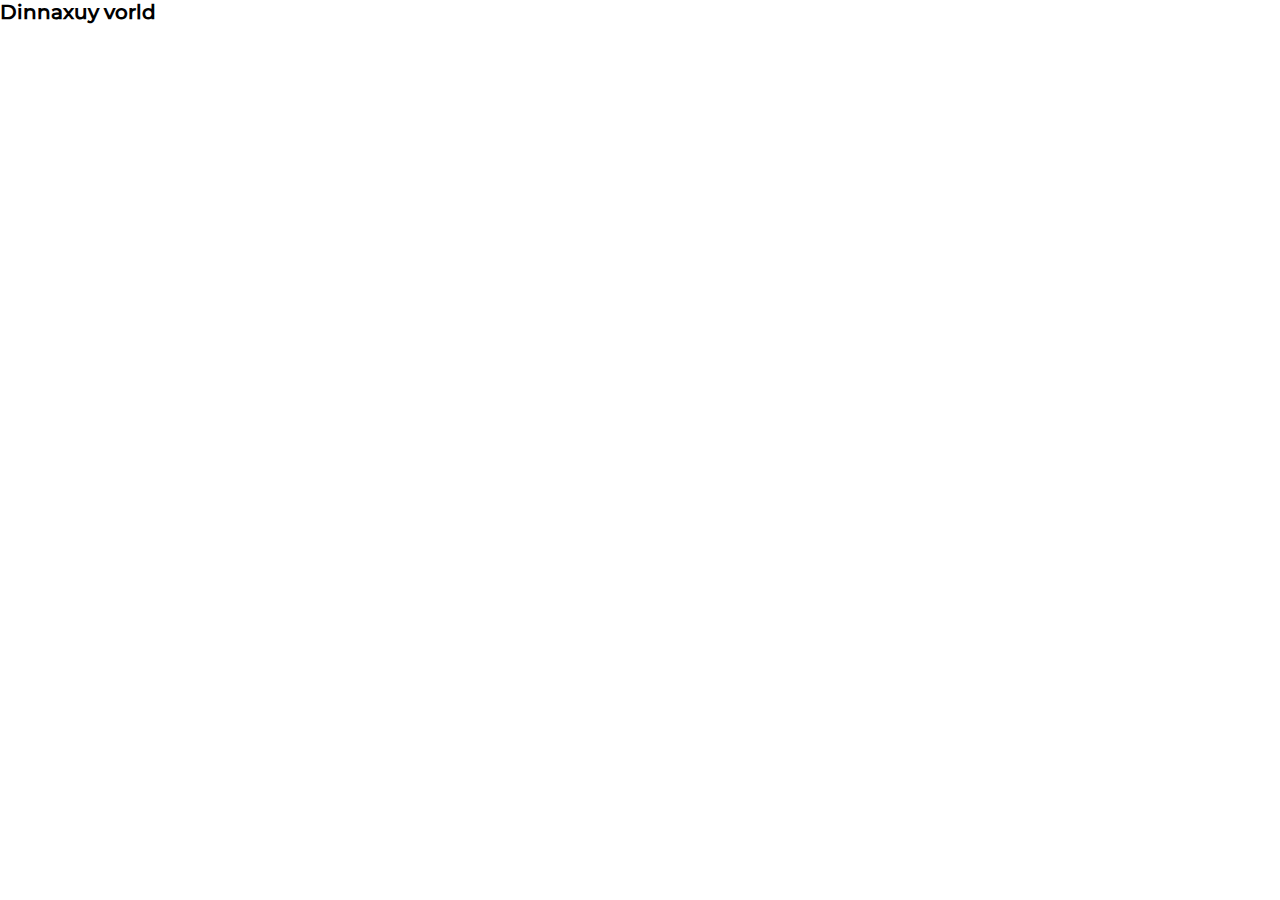
==== index.html @ c0053b3e "initial stage" ====
<!DOCTYPE html>
<html lang="en">
  <head>
    <meta charset="UTF-8" />
    <meta name="viewport" content="width=device-width, initial-scale=1.0" />
    <title>Furniro</title>
    <link rel="stylesheet" href="./css/home.css" />
  </head>
  <body>
    <h1>Dinnaxuy vorld</h1>
  </body>
</html>
---- css/home.css ----
@import "./global.css";
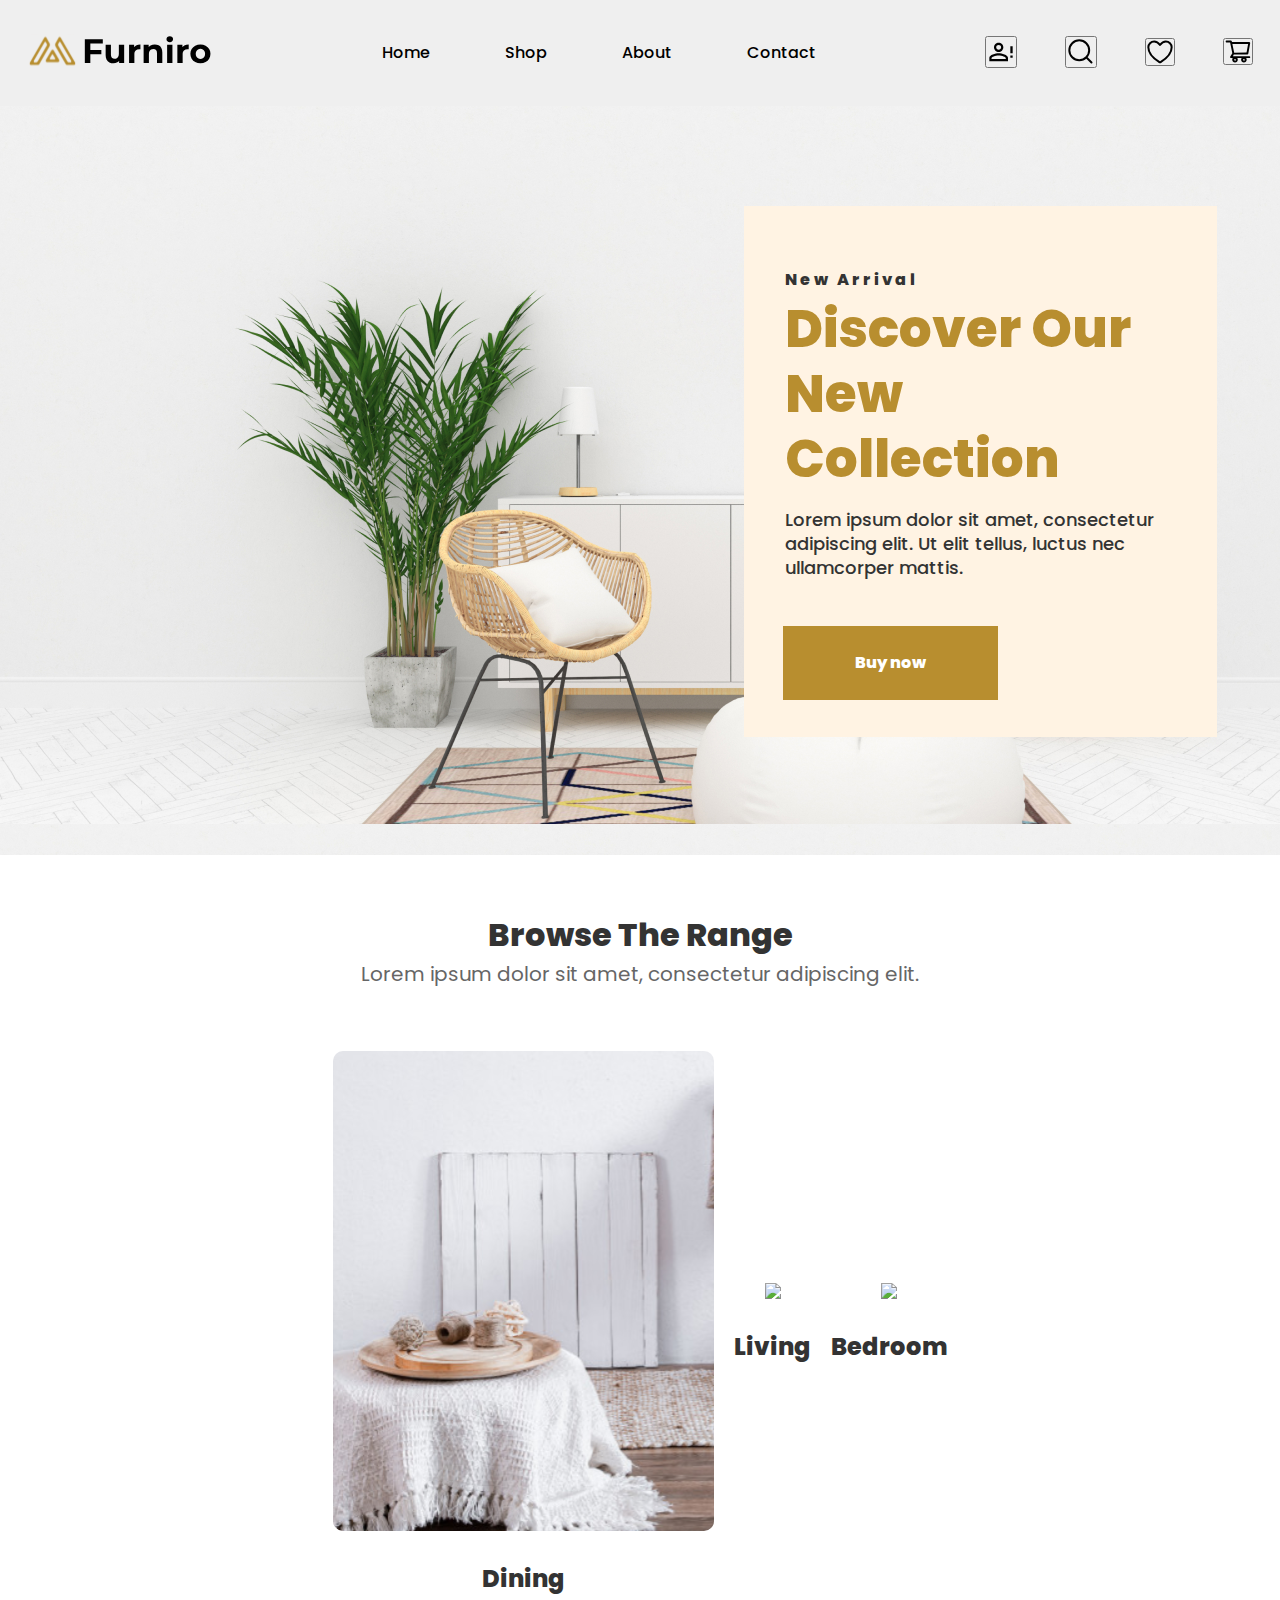
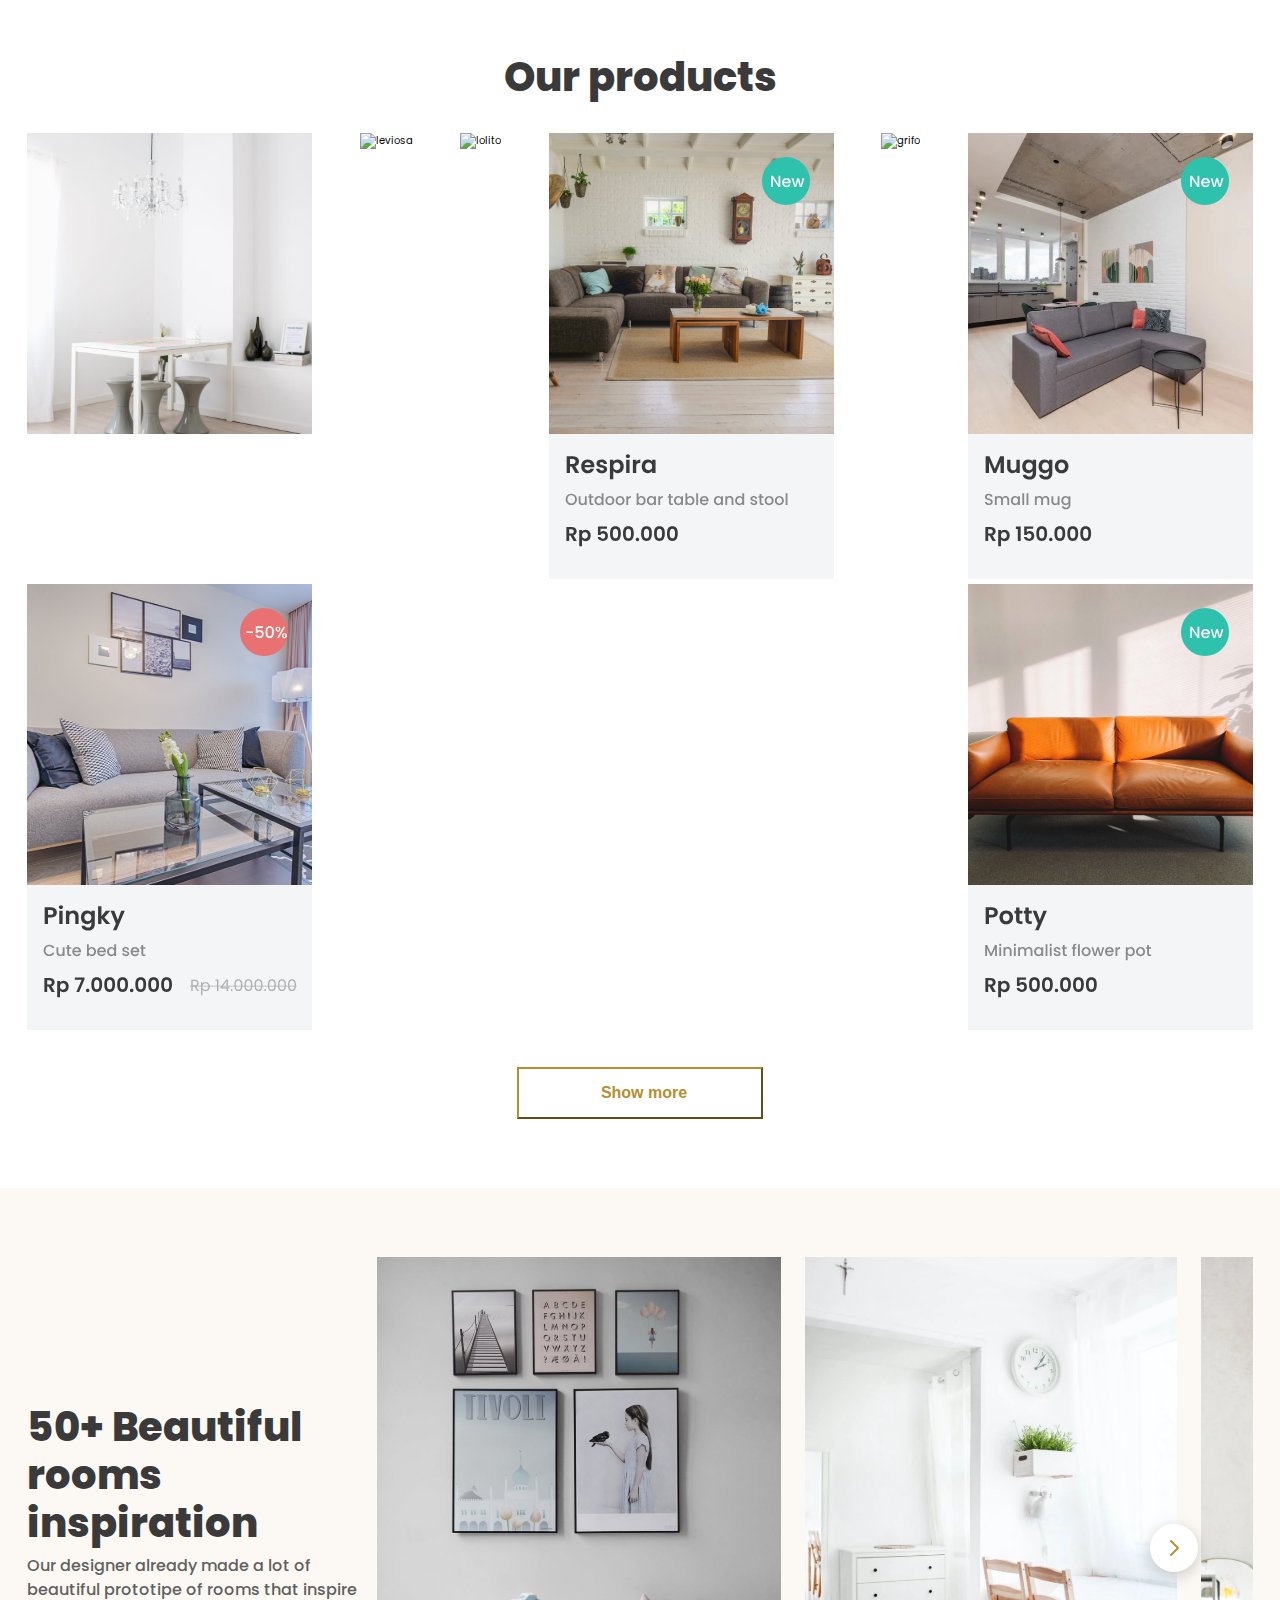
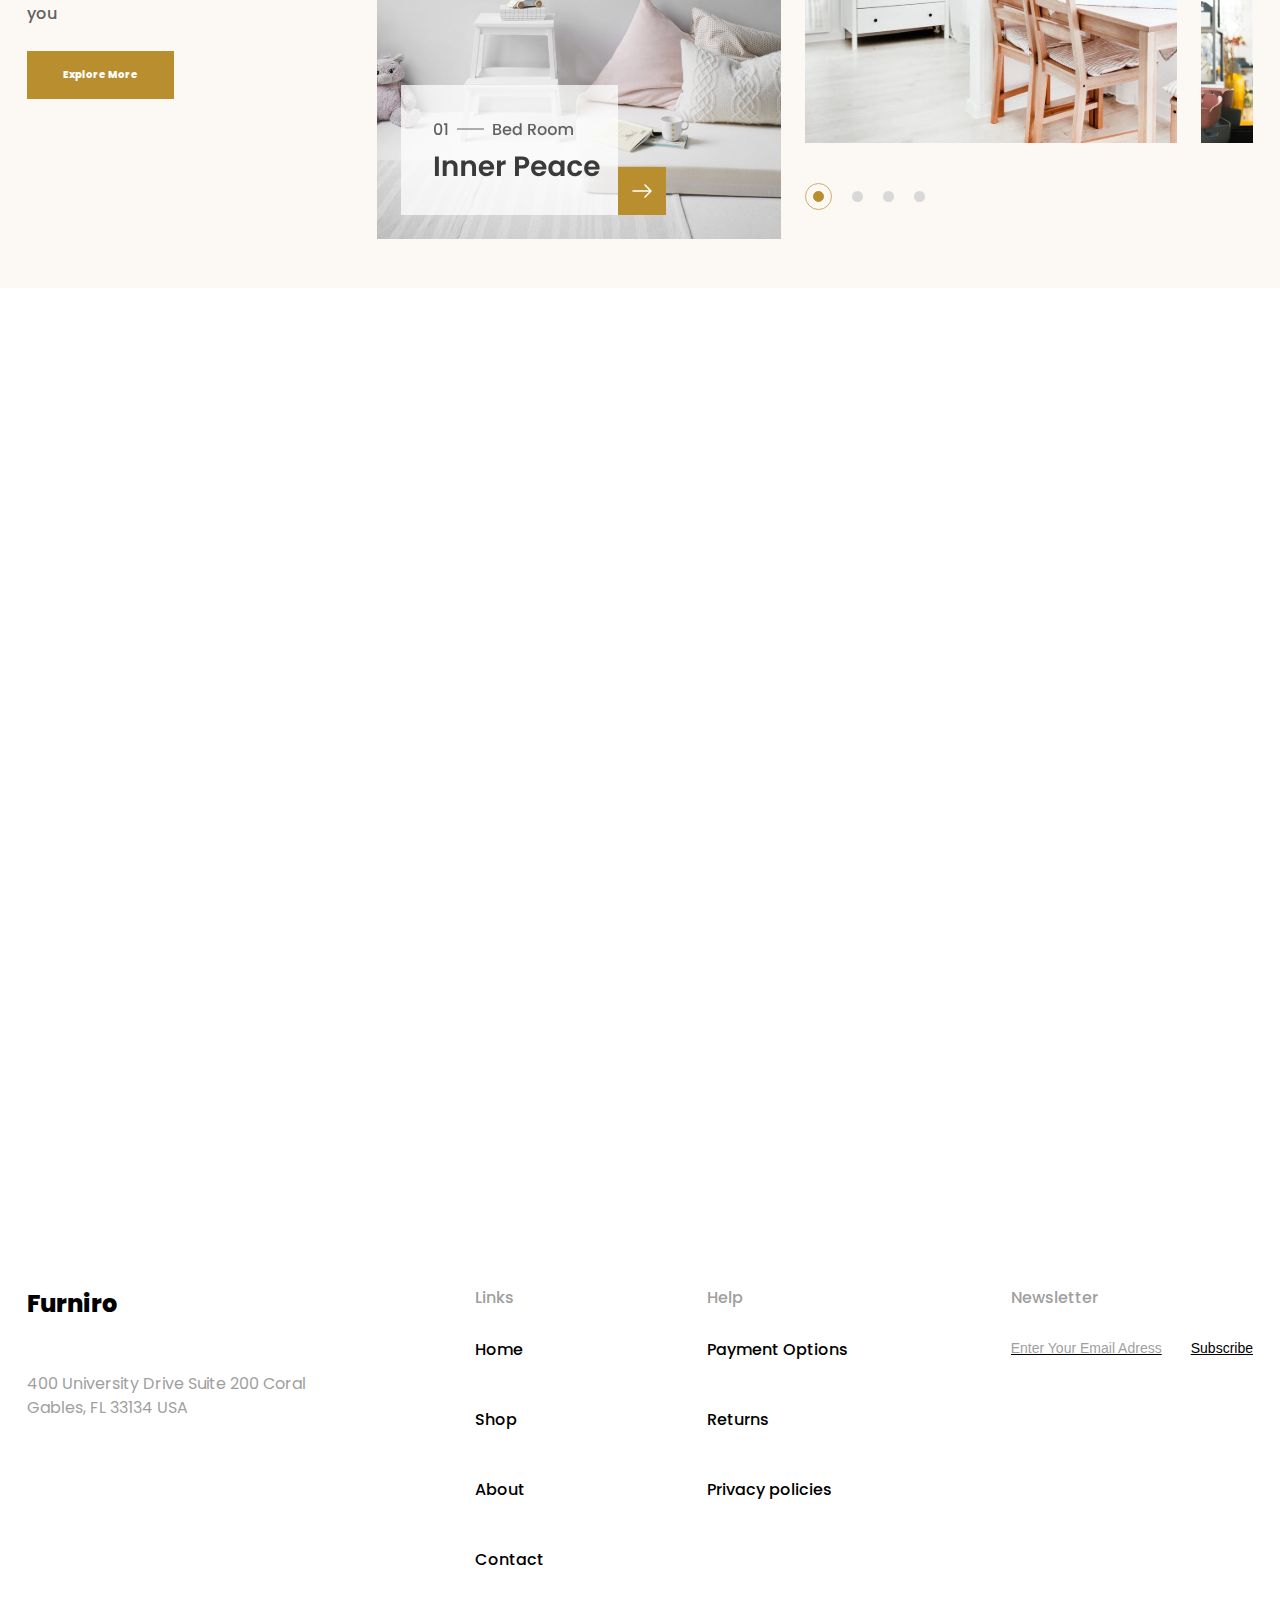
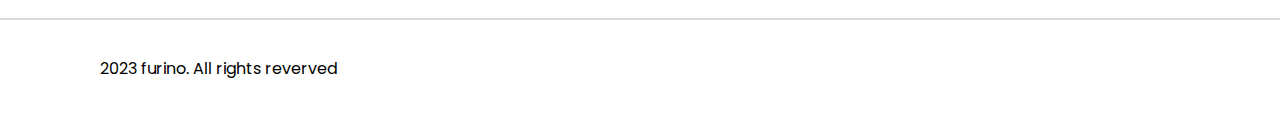
==== commit d9e00fbc: "pages" ====
--- a/index.html
+++ b/index.html
@@ -7,6 +7,206 @@
     <link rel="stylesheet" href="./css/home.css" />
   </head>
   <body>
-    <h1>Dinnaxuy vorld</h1>
+    <header>
+      <nav>
+        <div class="container">
+          <div class="navigation">
+            <a class="logo-icon" href="./index.html">
+              <img src="./images/furniro-logo.svg" alt="Furniro" />
+            </a>
+            <ul class="item-menu">
+              <li><a href="./index.html">Home</a></li>
+              <li><a href="./pages/shop.html">Shop</a></li>
+              <li><a href="./pages/blog.html">About</a></li>
+              <li><a href="./pages/contact.html">Contact</a></li>
+            </ul>
+            <ul class="icon-menu">
+              <li>
+                <button>
+                  <img src="./images/person-icon.svg" alt="about" />
+                </button>
+              </li>
+              <li>
+                <button>
+                  <img src="./images/search-icon.svg" alt="search" />
+                </button>
+              </li>
+              <li>
+                <button>
+                  <img src="./images/like-icon.svg" alt="add to favourites" />
+                </button>
+              </li>
+              <li>
+                <button>
+                  <img src="./images/market-icon.svg" alt="add to basket" />
+                </button>
+              </li>
+            </ul>
+          </div>
+        </div>
+      </nav>
+      <div class="hero">
+        <div class="container">
+          <div class="hero-main">
+            <p>New Arrival</p>
+            <h1>Discover Our New Collection</h1>
+            <p>
+              Lorem ipsum dolor sit amet, consectetur adipiscing elit. Ut elit
+              tellus, luctus nec ullamcorper mattis.
+            </p>
+            <a href="./pages/shop.html">Buy now</a>
+          </div>
+        </div>
+      </div>
+    </header>
+    <main>
+      <section class="section1">
+        <div class="container">
+          <div class="sec1">
+            <h2>Browse The Range</h2>
+            <p>Lorem ipsum dolor sit amet, consectetur adipiscing elit.</p>
+            <div class="sec1-card">
+              <div class="card-inside">
+                <img src="./images/dining.svg" />
+                <p>Dining</p>
+              </div>
+              <div class="card-inside">
+                <img src="./images/living.svg" />
+                <p>Living</p>
+              </div>
+              <div class="card-inside">
+                <img src="./images/bedroom.svg" />
+                <p>Bedroom</p>
+              </div>
+            </div>
+          </div>
+        </div>
+      </section>
+      <secction class="section2">
+        <div class="container">
+          <div class="sec2">
+            <h3>Our products</h3>
+            <div class="content">
+              <div class="card-inside">
+                <img src="./images/syltherine.svg" alt="syltherine" />
+              </div>
+              <div class="card-inside">
+                <img src="./images/leviosa.svg" alt="leviosa" />
+              </div>
+              <div class="card-inside">
+                <img src="./images/lolito.svg" alt="lolito" />
+              </div>
+              <div class="card-inside">
+                <img src="./images/respira.svg" alt="respira" />
+              </div>
+              <div class="card-inside">
+                <img src="./images/grifo.svg" alt="grifo" />
+              </div>
+              <div class="card-inside">
+                <img src="./images/muggo.svg" alt="muggo" />
+              </div>
+              <div class="card-inside">
+                <img src="./images/pinky.svg" alt="pinky" />
+              </div>
+              <div class="card-inside">
+                <img src="./images/potty.svg" alt="potty" />
+              </div>
+            </div>
+            <button>Show more</button>
+          </div>
+        </div>
+      </secction>
+      <section class="section3">
+        <div class="container">
+          <div class="sec3">
+            <div class="left-side">
+              <h3>50+ Beautiful rooms inspiration</h3>
+              <p>
+                Our designer already made a lot of beautiful prototipe of rooms
+                that inspire you
+              </p>
+              <a href="./pages/product-comparision.html">Explore More</a>
+            </div>
+            <div class="right-side">
+              <img src="./images/inner-peace.svg" alt="" />
+            </div>
+          </div>
+        </div>
+      </section>
+      <section class="section4">
+        <img src="" alt="" />
+        <!-- <div class="gallery-container">
+          <h2>Share your setup with <span>#FuniroFurniture</span></h2>
+          <div class="gallery-grid">
+            <div class="gallery-item">
+              <img src="./images/image1.svg" alt="Furniture 1" />
+            </div>
+            <div class="gallery-item">
+              <img src="./images/image2.svg" alt="Furniture 2" />
+            </div>
+            <div class="gallery-item">
+              <img src="./images/image3.svg" alt="Furniture 3" />
+            </div>
+            <div class="gallery-item">
+              <img src="./images/iamge4.svg" alt="Furniture 4" />
+            </div>
+            <div class="gallery-item">
+              <img src="./images/image5.svg" alt="Furniture 5" />
+            </div>
+            <div class="gallery-item">
+              <img src="./images/image6.svg" alt="Furniture 6" />
+            </div>
+            <div class="gallery-item">
+              <img src="./images/image7.svg" alt="Furniture 7" />
+            </div>
+            <div class="gallery-item">
+              <img src="./images/image8.svg" alt="Furniture 8" />
+            </div>
+          </div>
+        </div> -->
+      </section>
+    </main>
+    <footer>
+      <div class="container">
+        <div class="footer-about">
+          <h3>Furniro</h3>
+          <p>400 University Drive Suite 200 Coral Gables, FL 33134 USA</p>
+        </div>
+        <div class="footer-links">
+          <p class="title">Links</p>
+          <ul class="in-titile">
+            <li><a href="./index.html">Home</a></li>
+            <li><a href="./pages/shop.html">Shop</a></li>
+            <li><a href="./pages/blog.html">About</a></li>
+            <li><a href="./pages/contact.html">Contact</a></li>
+          </ul>
+        </div>
+        <div class="footer-help">
+          <p class="title">Help</p>
+          <ul class="in-titile">
+            <li><a href="#">Payment Options</a></li>
+            <li><a href="#">Returns</a></li>
+            <li><a href="#">Privacy policies</a></li>
+          </ul>
+        </div>
+        <div class="footer-subscribe">
+          <p class="title">Newsletter</p>
+          <form action="/submit-email" method="post">
+            <label for="email"></label>
+            <input
+              class="newsletter"
+              type="email"
+              id="email"
+              name="email"
+              placeholder="Enter Your Email Adress"
+              required
+            />
+            <button type="submit" class="subscribe">Subscribe</button>
+          </form>
+        </div>
+      </div>
+      <hr />
+      <p class="txt">2023 furino. All rights reverved</p>
+    </footer>
   </body>
 </html>
--- a/css/home.css
+++ b/css/home.css
@@ -1 +1,190 @@
 @import "./global.css";
+
+.hero {
+  background-image: url(../images/hero-bg-image.jpg);
+  padding: 100px 58px 118px 739px;
+}
+
+.hero-main {
+  background-color: #fff3e3;
+  margin: 0;
+  display: inline-block;
+  align-items: start;
+}
+.hero-main :first-child {
+  font-weight: 600;
+  font-size: 1.6rem;
+  line-height: 24px;
+  letter-spacing: 3px;
+  color: #333333;
+  padding: 62px 0 4px 41px;
+}
+h1 {
+  padding-right: 43px;
+  padding-bottom: 17px;
+  padding-left: 41px;
+  max-width: 549px;
+  color: #b88e2f;
+  font-weight: 700;
+  font-size: 5.2rem;
+  line-height: 65px;
+}
+.hero-main p {
+  max-width: 546px;
+  padding: 0 0 46px 41px;
+  color: #333333;
+  font-size: 1.8rem;
+  line-height: 24px;
+  font-weight: 500;
+}
+.hero-main a {
+  margin: 0 0 37px 39px;
+  padding: 25px 72px;
+  font-size: 1.6rem;
+  line-height: 24px;
+  font-weight: 700;
+  background-color: #b88e2f;
+  color: #ffffff;
+}
+.sec1 {
+  flex-direction: column;
+  display: flex;
+  margin: 0 auto;
+  align-items: center;
+}
+.sec1 h2 {
+  padding-top: 56px;
+  font-weight: 700;
+  font-size: 3.2rem;
+  line-height: 48px;
+  color: #333333;
+}
+.sec1 p {
+  font-weight: 400;
+  font-size: 2rem;
+  line-height: 30px;
+  color: #666666;
+  padding-bottom: 62px;
+}
+.sec1-card {
+  display: flex;
+  align-items: center;
+  justify-content: space-between;
+  gap: 20px;
+}
+.sec1-card .card-inside {
+  display: flex;
+  flex-direction: column;
+  align-items: center;
+}
+.sec1-card .card-inside p {
+  color: #333333;
+  padding-top: 30px;
+  padding-bottom: 56px;
+  font-weight: 600;
+  font-size: 2.4rem;
+  line-height: 36px;
+}
+.sec2 h3 {
+  padding-bottom: 32px;
+  line-height: 48px;
+  font-size: 4rem;
+  font-weight: 700;
+  color: #3a3a3a;
+}
+.sec2 {
+  display: flex;
+  flex-direction: column;
+  align-items: center;
+}
+.content {
+  display: flex;
+  flex-wrap: wrap;
+  justify-content: space-between;
+}
+.sec2 button {
+  margin: 32px 0 69px 0;
+  padding: 12px 74px 12px 82px;
+  line-height: 24px;
+  font-size: 1.6rem;
+  font-weight: 600;
+  outline: 1px;
+  border-color: #b88e2f;
+  color: #b88e2f;
+  background-color: transparent;
+}
+.section3 {
+  padding-bottom: 44px;
+  padding-top: 69px;
+  background-color: #fcf8f3;
+}
+.sec3 {
+  overflow-x: hidden;
+  display: flex;
+  align-items: center;
+}
+.left-side h3 {
+  max-width: 422px;
+  font-weight: 700;
+  font-size: 4rem;
+  line-height: 48px;
+  color: #3a3a3a;
+  padding-bottom: 7px;
+}
+.left-side p {
+  font-weight: 500;
+  font-size: 1.6rem;
+  line-height: 24px;
+  color: #616161;
+}
+.left-side a {
+  margin-top: 25px;
+  padding: 12px 36px;
+  background-color: #b88e2f;
+  font-weight: 600;
+  font-style: 1.6rem;
+  line-height: 24px;
+  color: #ffffff;
+}
+.section4 {
+  padding-top: 67px;
+  margin: 0;
+  overflow-x: hidden;
+  height: 100vh;
+  background-image: url(../images/funiro-furnituro.svg);
+  background-position: center;
+  background-repeat: no-repeat;
+  background-size: contain;
+}
+/* .gallery-container {
+  text-align: center;
+  padding: 20px;
+}
+
+.gallery-container h2 {
+  font-size: 24px;
+  margin-bottom: 20px;
+}
+
+.gallery-container h2 span {
+  color: #333; 
+/* font-weight: bold;
+}
+
+.gallery-grid {
+  display: grid;
+  grid-template-columns: repeat(4, 1fr);
+  grid-template-rows: repeat(2, 1fr);
+  gap: 10px;
+}
+
+.gallery-item {
+  overflow: hidden;
+}
+
+.gallery-item img {
+  width: 100%;
+  height: auto;
+  object-fit: cover;
+  display: block;
+} */
